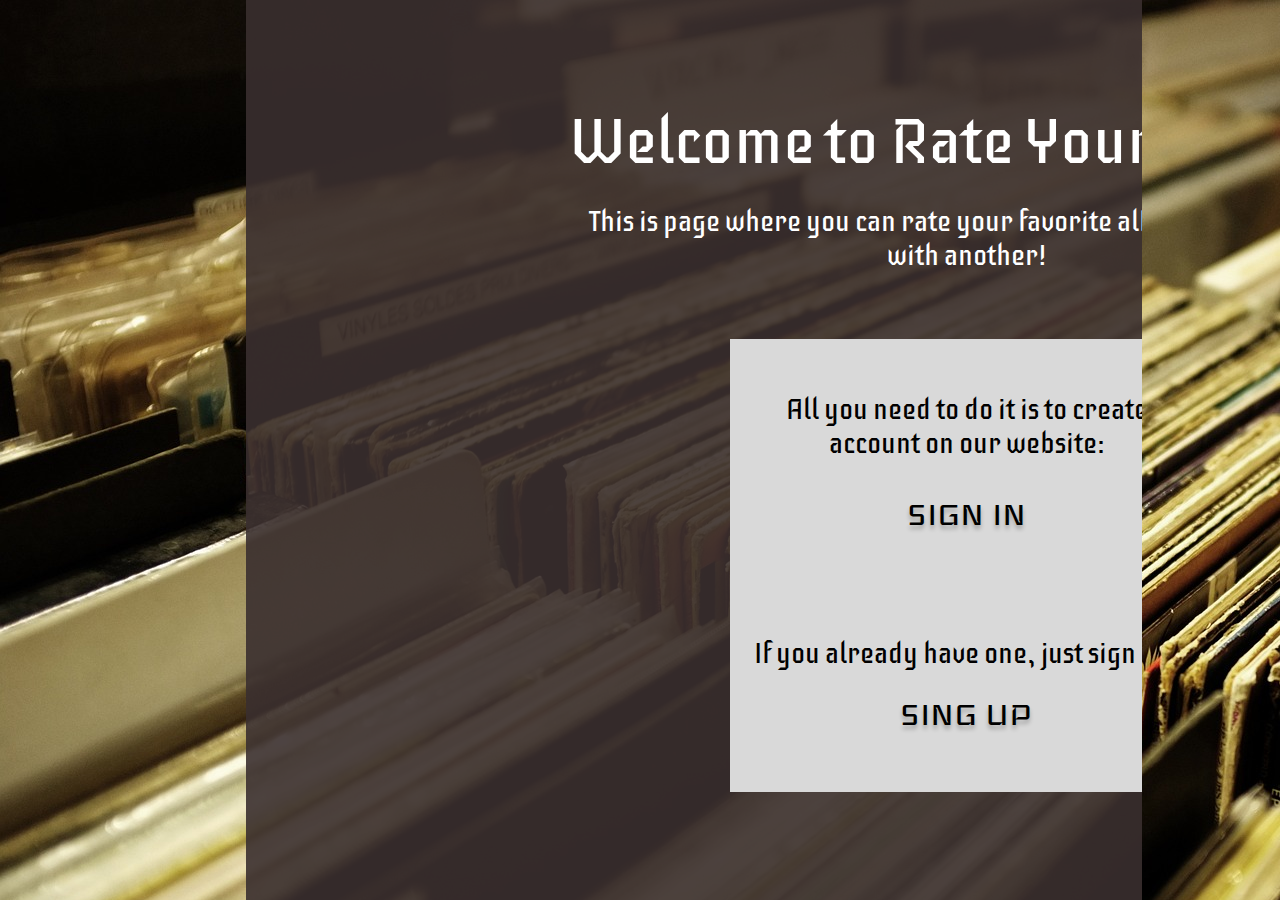
==== index.html @ 55f2a251 "initial" ====
<!DOCTYPE html>
<html lang="en">
  <head>
    <meta charset="UTF-8" />
    <meta http-equiv="X-UA-Compatible" content="IE=edge" />
    <meta name="viewport" content="width=device-width, initial-scale=1.0" />
    <link href="style.css" rel="stylesheet" />
    <title>Welcome to Rate Your Album page!</title>
    <link
      href="https://fonts.googleapis.com/css?family=Iceberg&display=swap"
      rel="stylesheet"
    />
    <link
      href="https://fonts.googleapis.com/css?family=Iceland&display=swap"
      rel="stylesheet"
    />
  </head>
  <body>
    <div class="v102_6">
      <span class="v105_7">Welcome to Rate Your Album!</span
      ><span class="v106_60"
        >This is page where you can rate your favorite albums and share it with
        another!</span
      >
      <div class="v105_58"></div>
      <span class="v106_61"
        >All you need to do it is to create account on our website:</span
      ><span class="v106_62">If you already have one, just sign up:</span
      ><span class="v106_63">SIGN IN</span><span class="v106_64">SING UP</span>
    </div>
  </body>
</html>
---- style.css ----
* {
  box-sizing: border-box;
}

body {
  background-image: url("img/background.jpg");
  font-size: 14px;
}

.v102_6 {
  width: 70%;
  height: 100%;
  text-align: center;
  background: rgba(58, 47, 47, 0.9);
  opacity: 1;
  position: absolute;
  top: 0px;
  left: 246px;
  overflow: hidden;
}
.v105_7 {
  width: 813px;
  color: rgba(255, 255, 255, 1);
  position: absolute;
  top: 103px;
  left: 314px;
  font-family: Iceberg;
  font-weight: Regular;
  font-size: 64px;
  opacity: 1;
  text-align: center;
}
.v106_60 {
  width: 801px;
  color: rgba(255, 255, 255, 1);
  position: absolute;
  top: 205px;
  left: 320px;
  font-family: Iceberg;
  font-weight: Regular;
  font-size: 28px;
  opacity: 1;
  text-align: center;
}
.v105_58 {
  width: 473px;
  height: 453px;
  background: rgba(217, 217, 217, 1);
  opacity: 1;
  position: absolute;
  top: 339px;
  left: 484px;
}
.v106_61 {
  width: 425px;
  color: rgba(0, 0, 0, 1);
  position: absolute;
  top: 393px;
  left: 508px;
  font-family: Iceberg;
  font-weight: Regular;
  font-size: 28px;
  opacity: 1;
  text-align: center;
}
.v106_62 {
  width: 425px;
  color: rgba(0, 0, 0, 1);
  position: absolute;
  top: 637px;
  left: 508px;
  font-family: Iceberg;
  font-weight: Regular;
  font-size: 28px;
  opacity: 1;
  text-align: center;
}
.v106_63 {
  width: 198px;
  color: rgba(0, 0, 0, 1);
  position: absolute;
  top: 495px;
  left: 621px;
  text-shadow: 0px 4px 4px rgba(0, 0, 0, 0.25);
  font-family: Iceland;
  font-weight: Regular;
  font-size: 40px;
  opacity: 1;
  text-align: center;
}
.v106_64 {
  width: 198px;
  color: rgba(0, 0, 0, 1);
  position: absolute;
  top: 695px;
  left: 621px;
  text-shadow: 0px 4px 4px rgba(0, 0, 0, 0.25);
  font-family: Iceland;
  font-weight: Regular;
  font-size: 40px;
  opacity: 1;
  text-align: center;
}
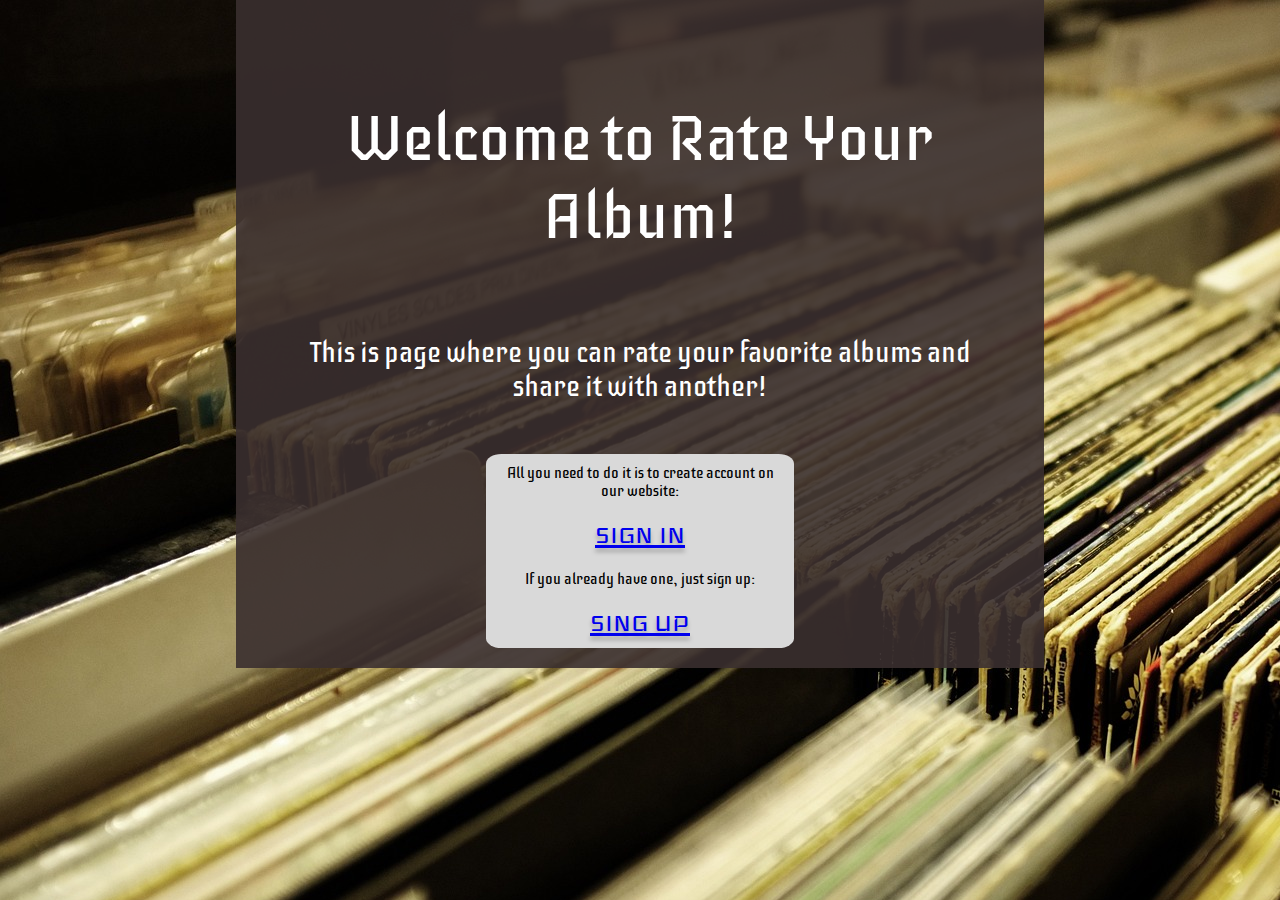
==== commit 38d8f543: "CSS" ====
--- a/index.html
+++ b/index.html
@@ -16,17 +16,20 @@
     />
   </head>
   <body>
-    <div class="v102_6">
-      <span class="v105_7">Welcome to Rate Your Album!</span
-      ><span class="v106_60"
-        >This is page where you can rate your favorite albums and share it with
-        another!</span
-      >
-      <div class="v105_58"></div>
-      <span class="v106_61"
-        >All you need to do it is to create account on our website:</span
-      ><span class="v106_62">If you already have one, just sign up:</span
-      ><span class="v106_63">SIGN IN</span><span class="v106_64">SING UP</span>
-    </div>
+    <main>
+      <div class="welcome">Welcome to Rate Your Album!</div>
+      <div class="welcomeText">
+        This is page where you can rate your favorite albums and share it with
+        another!
+      </div>
+      <div class="loginBox">
+        <div class="loginText">
+          All you need to do it is to create account on our website:
+        </div>
+        <div class="loginBtn"><a href="signin.html">SIGN IN</a></div>
+        <div class="loginText">If you already have one, just sign up:</div>
+        <div class="loginBtn"><a href="signup.html">SING UP</a></div>
+      </div>
+    </main>
   </body>
 </html>
--- a/style.css
+++ b/style.css
@@ -1,103 +1,47 @@
-* {
-  box-sizing: border-box;
+body {
+  background-image: url("img/background.jpg");
+  font-family: Iceberg;
+  margin: 0;
+  justify-content: center;
 }
 
-body {
-  background-image: url("img/background.jpg");
-  font-size: 14px;
+main {
+  width: 60%;
+  padding: 20px;
+  text-align: center;
+  justify-content: center;
+  margin: 0 auto 0 auto;
+  background-color: rgba(58, 47, 47, 0.9);
 }
 
-.v102_6 {
-  width: 70%;
-  height: 100%;
-  text-align: center;
-  background: rgba(58, 47, 47, 0.9);
-  opacity: 1;
-  position: absolute;
-  top: 0px;
-  left: 246px;
-  overflow: hidden;
+.welcome {
+  padding: 80px 50px;
+  color: rgba(255, 255, 255, 1);
+  font-size: 64px;
 }
-.v105_7 {
-  width: 813px;
+
+.welcomeText {
+  padding: 0 20px 50px 20px;
   color: rgba(255, 255, 255, 1);
-  position: absolute;
-  top: 103px;
-  left: 314px;
-  font-family: Iceberg;
-  font-weight: Regular;
-  font-size: 64px;
-  opacity: 1;
-  text-align: center;
+  font-size: 28px;
 }
-.v106_60 {
-  width: 801px;
-  color: rgba(255, 255, 255, 1);
-  position: absolute;
-  top: 205px;
-  left: 320px;
-  font-family: Iceberg;
-  font-weight: Regular;
-  font-size: 28px;
-  opacity: 1;
-  text-align: center;
+
+.loginBox {
+  margin: auto;
+  border-radius: 5%;
+  width: 40%;
+  background: rgba(217, 217, 217, 1);
 }
-.v105_58 {
-  width: 473px;
-  height: 453px;
-  background: rgba(217, 217, 217, 1);
-  opacity: 1;
-  position: absolute;
-  top: 339px;
-  left: 484px;
+.loginText {
+  padding: 10px;
+  color: rgba(0, 0, 0, 1);
+  font-size: 15px;
 }
-.v106_61 {
-  width: 425px;
+
+.loginBtn {
+  padding: 10px;
   color: rgba(0, 0, 0, 1);
-  position: absolute;
-  top: 393px;
-  left: 508px;
-  font-family: Iceberg;
-  font-weight: Regular;
-  font-size: 28px;
-  opacity: 1;
-  text-align: center;
-}
-.v106_62 {
-  width: 425px;
-  color: rgba(0, 0, 0, 1);
-  position: absolute;
-  top: 637px;
-  left: 508px;
-  font-family: Iceberg;
-  font-weight: Regular;
-  font-size: 28px;
-  opacity: 1;
-  text-align: center;
-}
-.v106_63 {
-  width: 198px;
-  color: rgba(0, 0, 0, 1);
-  position: absolute;
-  top: 495px;
-  left: 621px;
   text-shadow: 0px 4px 4px rgba(0, 0, 0, 0.25);
   font-family: Iceland;
-  font-weight: Regular;
-  font-size: 40px;
-  opacity: 1;
-  text-align: center;
+  font-size: 30px;
 }
-.v106_64 {
-  width: 198px;
-  color: rgba(0, 0, 0, 1);
-  position: absolute;
-  top: 695px;
-  left: 621px;
-  text-shadow: 0px 4px 4px rgba(0, 0, 0, 0.25);
-  font-family: Iceland;
-  font-weight: Regular;
-  font-size: 40px;
-  opacity: 1;
-  text-align: center;
-}
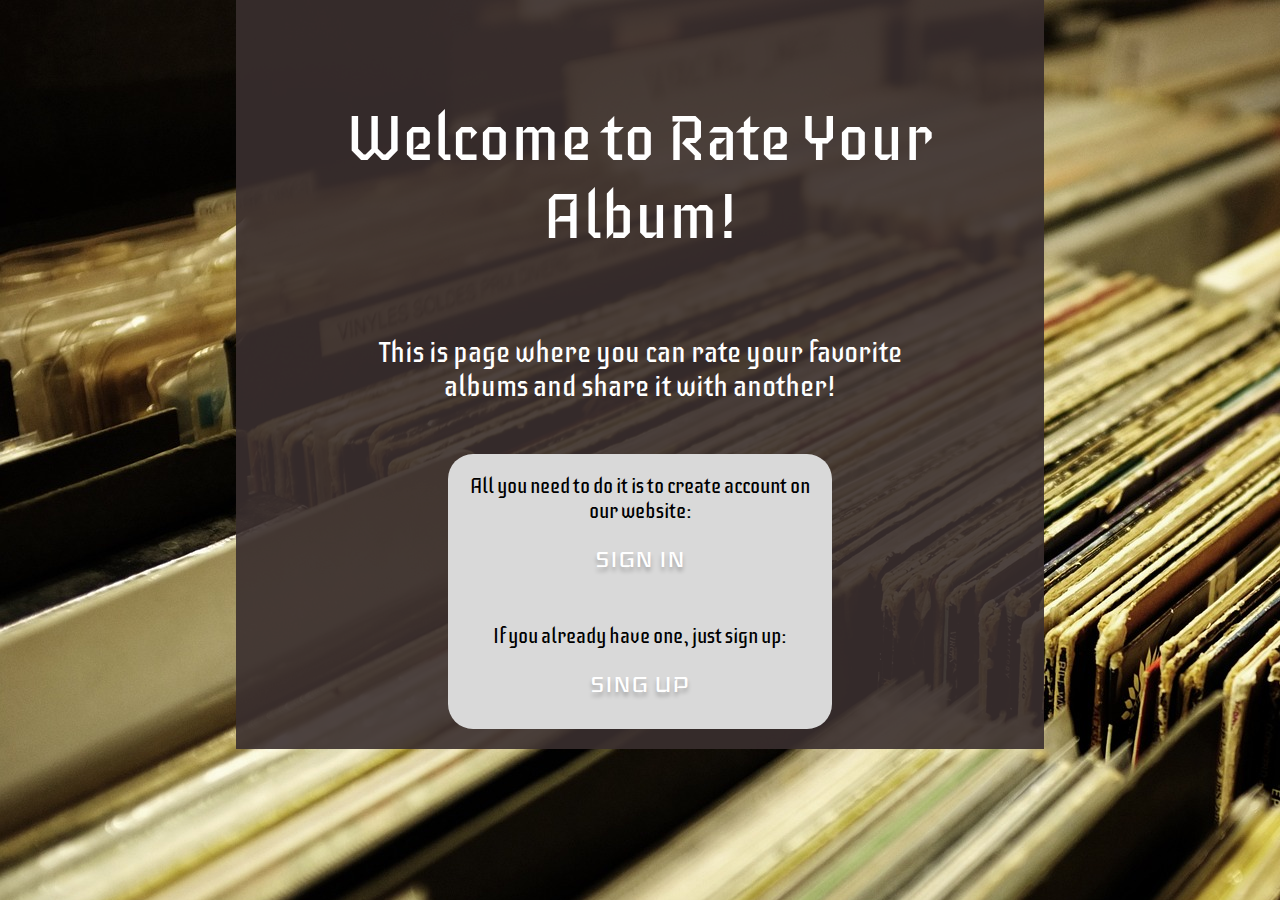
==== commit 664eb44d: "signup page" ====
--- a/index.html
+++ b/index.html
@@ -5,6 +5,7 @@
     <meta http-equiv="X-UA-Compatible" content="IE=edge" />
     <meta name="viewport" content="width=device-width, initial-scale=1.0" />
     <link href="style.css" rel="stylesheet" />
+    <script src="script.js"></script>
     <title>Welcome to Rate Your Album page!</title>
     <link
       href="https://fonts.googleapis.com/css?family=Iceberg&display=swap"
--- a/style.css
+++ b/style.css
@@ -9,8 +9,7 @@
   width: 60%;
   padding: 20px;
   text-align: center;
-  justify-content: center;
-  margin: 0 auto 0 auto;
+  margin: auto;
   background-color: rgba(58, 47, 47, 0.9);
 }
 
@@ -21,6 +20,8 @@
 }
 
 .welcomeText {
+  width: 70%;
+  margin: auto;
   padding: 0 20px 50px 20px;
   color: rgba(255, 255, 255, 1);
   font-size: 28px;
@@ -28,20 +29,78 @@
 
 .loginBox {
   margin: auto;
-  border-radius: 5%;
-  width: 40%;
+  border-radius: 25px;
+  width: 50%;
   background: rgba(217, 217, 217, 1);
 }
+
 .loginText {
-  padding: 10px;
+  padding: 20px 20px 0 20px;
   color: rgba(0, 0, 0, 1);
-  font-size: 15px;
+  font-size: 20px;
 }
 
 .loginBtn {
-  padding: 10px;
+  padding: 20px 0 30px 0;
   color: rgba(0, 0, 0, 1);
   text-shadow: 0px 4px 4px rgba(0, 0, 0, 0.25);
   font-family: Iceland;
   font-size: 30px;
 }
+
+.Box {
+  margin: auto;
+  padding: 50px 20px;
+  text-align: center;
+  border-radius: 35px;
+  width: 40%;
+  background: rgba(217, 217, 217, 1);
+}
+
+input {
+  background-color: black;
+  color: white;
+  border-radius: 15px;
+  border-style: solid;
+  border-color: white;
+  margin: 10px auto 25px auto;
+  padding: 10px;
+}
+
+.signText {
+  width: 70%;
+  margin: auto;
+  padding: 50px 20px;
+  color: rgba(255, 255, 255, 1);
+  font-size: 28px;
+}
+
+.homePage {
+  float: left;
+  margin: 20px 30px;
+}
+
+a:link {
+  color: white;
+  text-decoration: none;
+}
+
+a:visited {
+  color: gray;
+}
+
+a:hover {
+  color: rgb(86, 86, 86);
+}
+
+button {
+  color: white;
+  background-color: rgb(86, 86, 86);
+  border-radius: 15px;
+  border-style: solid;
+  border-color: white;
+  padding: 10px;
+}
+button:hover {
+  opacity: 0.5;
+}
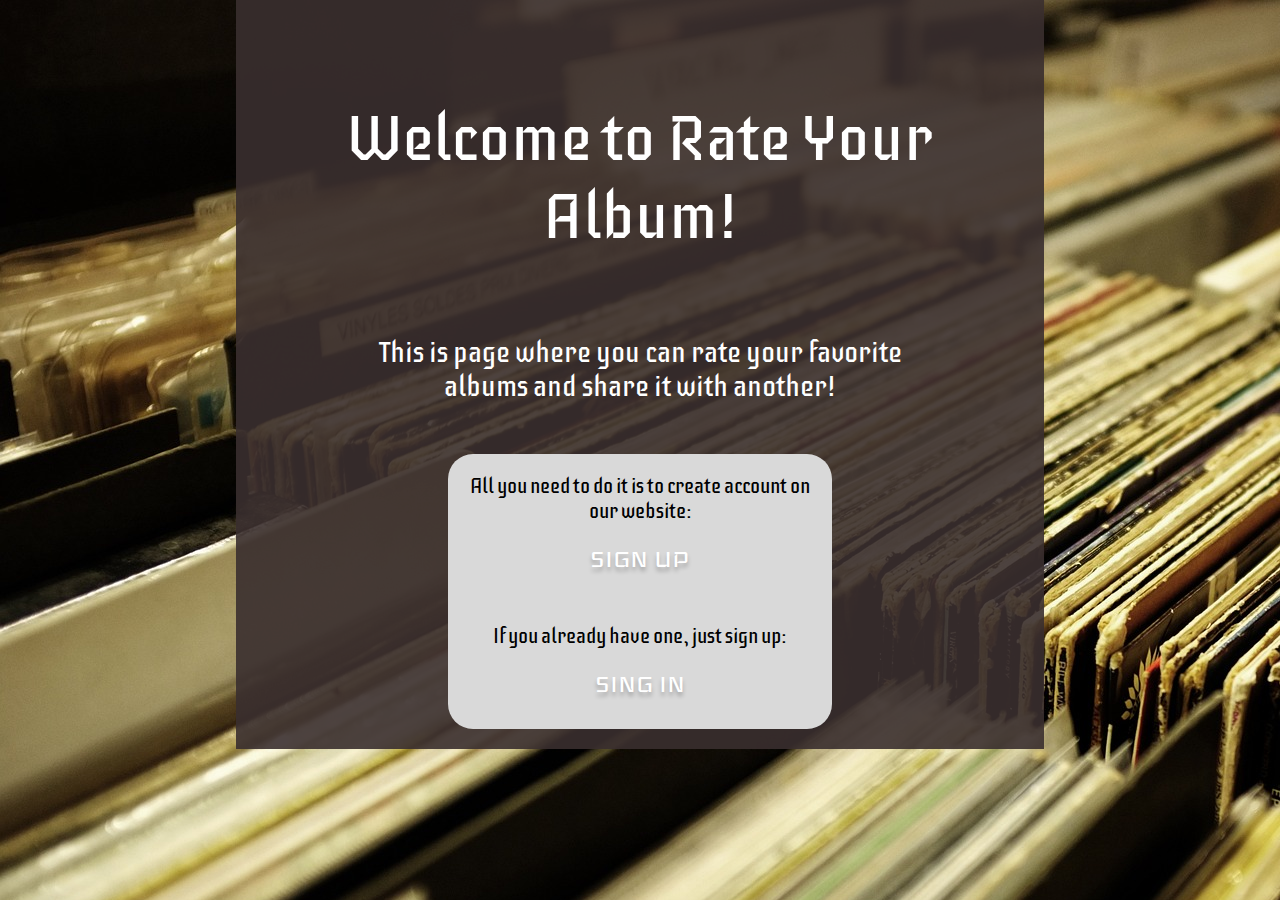
==== commit 48be7799: "sprawdzanie czy login jest wolny" ====
--- a/index.html
+++ b/index.html
@@ -27,9 +27,9 @@
         <div class="loginText">
           All you need to do it is to create account on our website:
         </div>
-        <div class="loginBtn"><a href="signin.html">SIGN IN</a></div>
+        <div class="loginBtn"><a href="signup.html">SIGN UP</a></div>
         <div class="loginText">If you already have one, just sign up:</div>
-        <div class="loginBtn"><a href="signup.html">SING UP</a></div>
+        <div class="loginBtn"><a href="signin.html">SING IN</a></div>
       </div>
     </main>
   </body>
--- a/style.css
+++ b/style.css
@@ -53,8 +53,12 @@
   padding: 50px 20px;
   text-align: center;
   border-radius: 35px;
-  width: 40%;
+  width: 60%;
   background: rgba(217, 217, 217, 1);
+}
+
+#password {
+  margin: 10px auto 0 auto;
 }
 
 input {
@@ -65,6 +69,10 @@
   border-color: white;
   margin: 10px auto 25px auto;
   padding: 10px;
+}
+
+.smallLabel {
+  font-size: 13px;
 }
 
 .signText {
@@ -101,6 +109,63 @@
   border-color: white;
   padding: 10px;
 }
+
 button:hover {
   opacity: 0.5;
 }
+
+button:disabled {
+  background-color: rgb(189, 189, 189);
+  border-color: black;
+}
+
+.pswCheck {
+  font-size: 15px;
+}
+
+#loginAvailability,
+#firstValidate,
+#secondValidate,
+#nameValidate,
+#lastnameValidate {
+  display: none;
+  width: 70%;
+  background: #f1f1f1;
+  color: #000;
+  padding: 10px;
+  margin: 0 auto 15px auto;
+}
+
+#loginAvailability p,
+#firstValidate p,
+#secondValidate p,
+#nameValidate p,
+#lastnameValidate p {
+  font-size: 12px;
+}
+
+#yes {
+  display: none;
+}
+
+/* Add a green text color and a checkmark when the requirements are right */
+.valid {
+  color: green;
+}
+
+.valid:before {
+  position: relative;
+  left: -15px;
+  content: "✔";
+}
+
+/* Add a red text color and an "x" icon when the requirements are wrong */
+.invalid {
+  color: red;
+}
+
+.invalid:before {
+  position: relative;
+  left: -15px;
+  content: "✖";
+}
